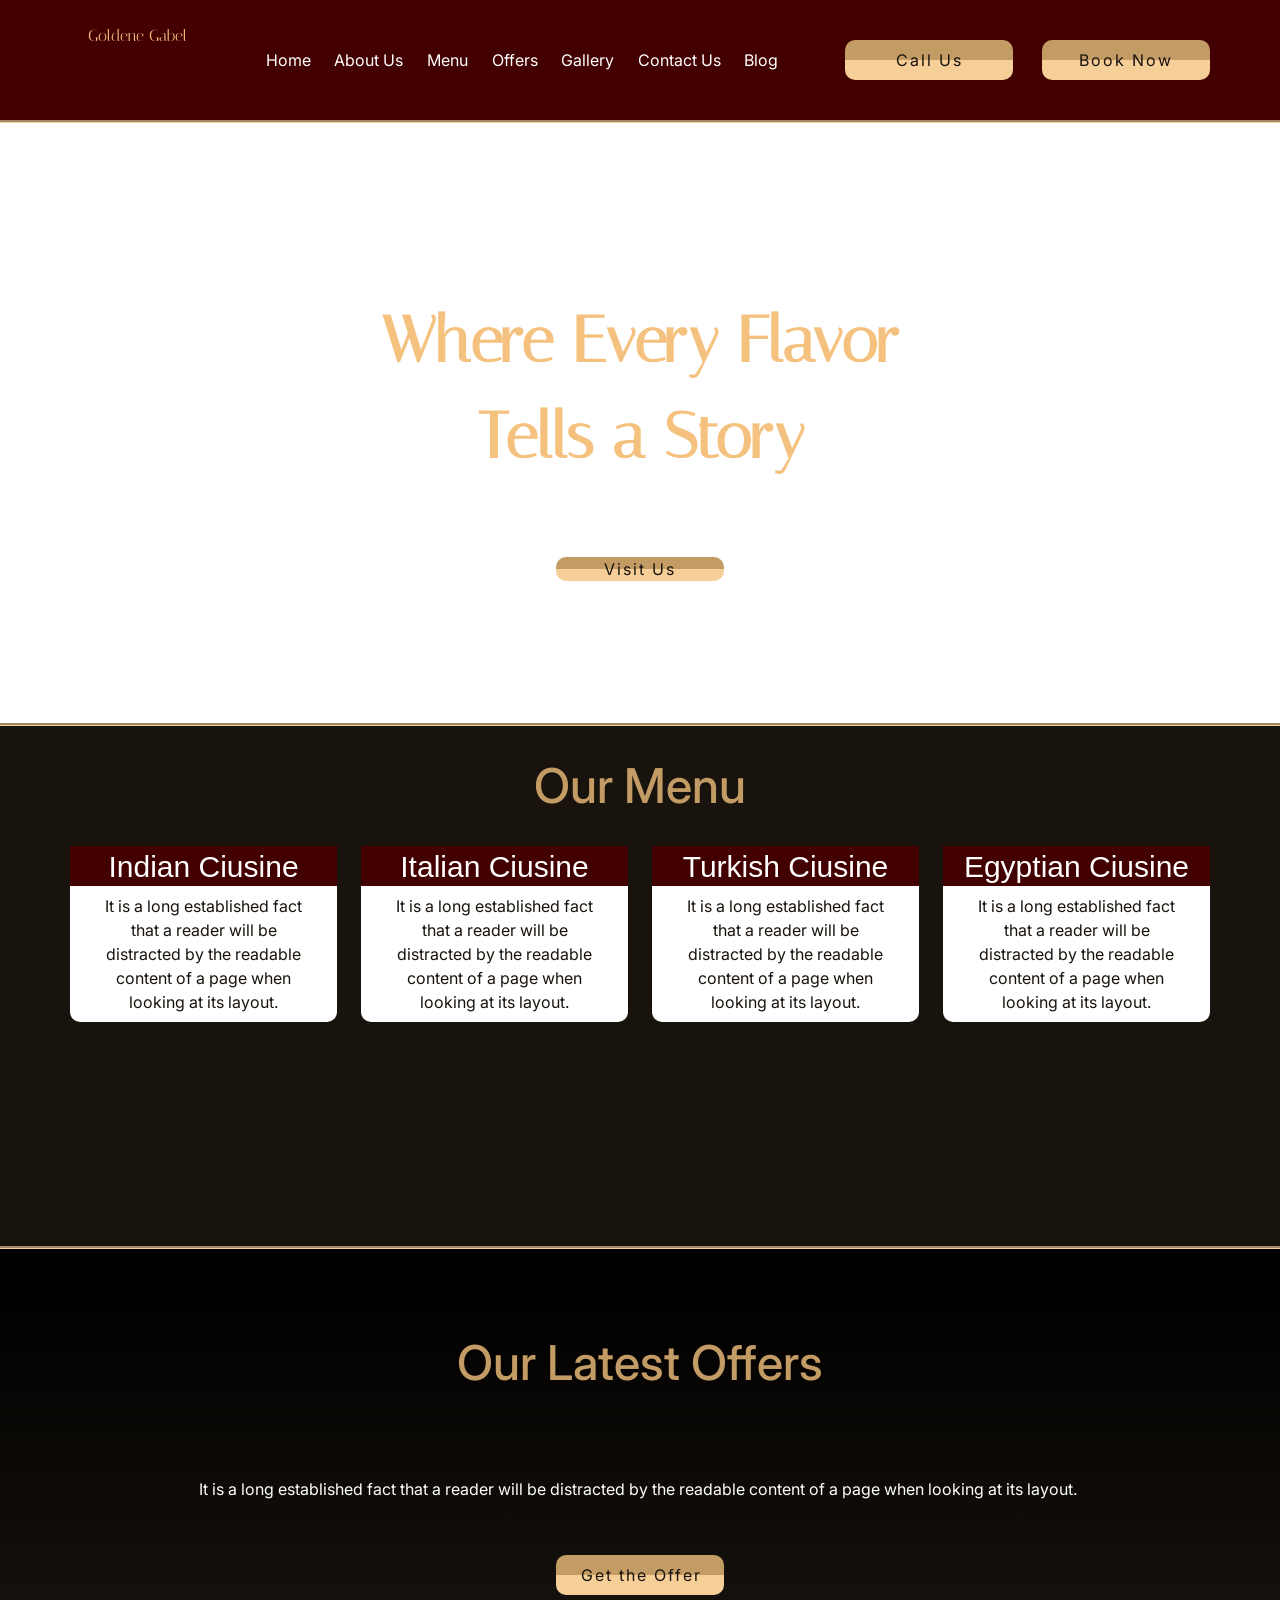
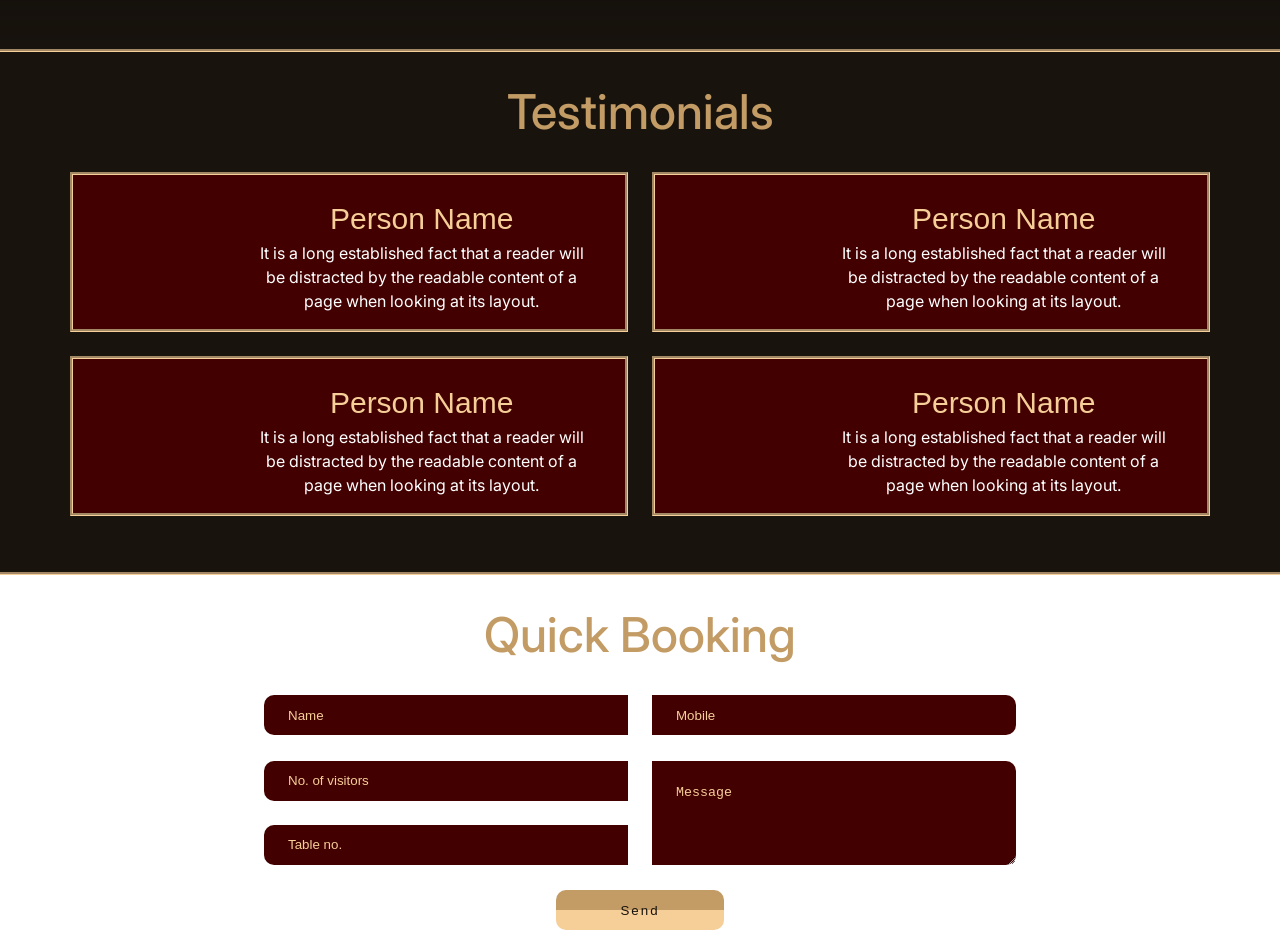
==== index.html @ 1643406a "Add files via upload" ====
<!DOCTYPE html>
<html lang="en">
<head>
    <meta charset="UTF-8">
    <meta name="viewport" content="width=device-width, initial-scale=1.0">
    <title>Goldene Gabel</title>
    <link href="style.css" rel="stylesheet">
    <link rel="preconnect" href="https://fonts.googleapis.com">
<link rel="preconnect" href="https://fonts.gstatic.com" crossorigin>
<link href="https://fonts.googleapis.com/css2?family=Inter:ital,opsz,wght@0,14..32,100..900;1,14..32,100..900&family=Italiana&display=swap" rel="stylesheet">

</head>
<body>
   <div id="header_bg">
    <header>
        <a href="index.html" class="logo">
            <img src="images/logo.svg" alt="">
            Goldene Gabel
        </a>
        <nav>
            <ul>
                <li><a href="index.html">Home</a></li>
                <li><a href="about.html">About Us</a></li>
                <li><a href="menu.html">Menu</a></li>
                <li><a href="offers.html">Offers</a></li>
                <li><a href="Gallery.html">Gallery</a></li>
                <li><a href="contact.html">Contact Us</a></li>
                <li><a href="blog.html">Blog</a></li>
            </ul>
        </nav>
        <div id="btngroup">
            <a href="#" class="btn">Call Us</a>
            <a href="#" class="btn">Book Now</a>
        </div>

    </header>
   </div>

   <section id="hero">
    <div id="slogan">
        <h1>Where Every Flavor Tells a Story</h1>
        <p>Powerful, extensible, and feature-packed frontend toolkit. Build and customize with Sass, utilize prebuilt grid system and components, and bring projects to life with powerful JavaScript plugins.</p>
        <a href="#" class="btn">Visit Us</a>
    </div>
   </section>

   <section id="menu">
    <h2>Our Menu</h2>
    <div id="menu_content">
        <figure>
            <img src="images/indian.jpg" alt="">
            <figcaption>
                <h3>Indian Ciusine</h3>
                <p>It is a long established fact that a reader will be distracted by the readable content of a page when looking at its layout.</p>
            </figcaption>
        </figure>
        <figure>
            <img src="images/italian.jpg" alt="">
            <figcaption>
                <h3>Italian Ciusine</h3>
                <p>It is a long established fact that a reader will be distracted by the readable content of a page when looking at its layout.</p>
            </figcaption>
        </figure>
        <figure>
            <img src="images/turkish.jpg" alt="">
            <figcaption>
                <h3>Turkish Ciusine</h3>
                <p>It is a long established fact that a reader will be distracted by the readable content of a page when looking at its layout.</p>
            </figcaption>
        </figure>
        <figure>
            <img src="images/egyptian.jpg" alt="">
            <figcaption>
                <h3>Egyptian Ciusine</h3>
                <p>It is a long established fact that a reader will be distracted by the readable content of a page when looking at its layout.</p>
            </figcaption>
        </figure>

    </div>

   </section>

<section id="offers">
    <h2>Our Latest Offers</h2>
    <p>It is a long established fact that a reader will be distracted by the readable content of a page when looking at its layout. </p>
    <a href="#" class="btn" id="offer_btn">Get the Offer</a>
</section>

<section id="testimonials">
    <h2>Testimonials</h2>
    <div id="test_content">
    <figure>
        <img src="images/test1.jpg" alt="">
        <figcaption>
            <h3>Person Name</h3>
            <p>It is a long established fact that a reader will be distracted by the readable content of a page when looking at its layout.</p>
        </figcaption>

    </figure>
    <figure>
        <img src="images/test2.jpg" alt="">
        <figcaption>
            <h3>Person Name</h3>
            <p>It is a long established fact that a reader will be distracted by the readable content of a page when looking at its layout.</p>
        </figcaption>

    </figure>
    <figure>
        <img src="images/test3.jpg" alt="">
        <figcaption>
            <h3>Person Name</h3>
            <p>It is a long established fact that a reader will be distracted by the readable content of a page when looking at its layout.</p>
        </figcaption>

    </figure>
    <figure>
        <img src="images/test4.jpg" alt="">
        <figcaption>
            <h3>Person Name</h3>
            <p>It is a long established fact that a reader will be distracted by the readable content of a page when looking at its layout.</p>
        </figcaption>

    </figure>
</div>
</section>
<section id="booking">
    <h2>Quick Booking</h2>
    <form id="book" name="book">
        <input type="text" name="name" id="name" class="field" placeholder="Name" required="required">
        <input type="tel" name="mobile" id="mobile" class="field" placeholder="Mobile" required="required">
        <div>
        <input type="number" name="visitors" id="visitors" class="field" placeholder="No. of visitors" required="required" min="1" max="500">
        <input type="number" name="table" id="table" class="field" placeholder="Table no." required="required" min="1" max="20">
        </div>
        <textarea name="msg" id="msg" class="field" placeholder="Message"></textarea>
        <input type="submit" class="btn" id="submit" name="submit" value="Send">
    </form>

</section>
</body>
</html>
---- style.css ----
*{
    margin: 0px;
    padding: 0px;
    
}
body{
    font-size: 16px;
    font-family: inter;
    line-height: 1.5;
}
h1{
    font-size: 64px;
    color: #F4C27E;
    font-family: italiana;
    
}
h2{
    color: #C39B65;
    font-size: 48px;
    font-weight: 500;
    text-align: center;
    margin: 24px auto;
}
#header_bg{
    background-color: #430000;
    height: 120px;
    border-bottom: #F6CE98 3px groove;
}
header{
    width: 1140px;
    margin: 0px auto;
    display: flex;
    justify-content: space-between;
    align-items: center;
    height: 120px;
   
}
nav ul{
    list-style-type: none;
    width: 560px;
    display: flex;
    justify-content: space-evenly;
}
nav a{
    text-decoration: none;
    color: white;
}
nav a:hover{
    text-decoration: underline;
}

#btngroup{
    width: 365px;
    display: flex;
    justify-content: space-between;
}
.btn{
    background-color: #F6CE98;
    width: 168px;
    background-image: linear-gradient(180deg,#c39b65 50%, #F6CE98 50%);
    height: 40px;
    display: flex;
    align-items: center;
    justify-content: center;
    border-radius: 10px;
    text-decoration: none;
    color: #18130D;
    letter-spacing: 2px;
    transition-property: all;
    transition-duration: 0.5s;
   
}
.btn:hover{
    color: #430000;
    font-weight: 600;
    letter-spacing: 0px;
}

.logo{
    height: 72px;
    width: 129px;
    font-family: italiana;
    color: #F4C27E;
    text-align: center;
    display: block;
    text-decoration: none;
    
}

.logo img{
    width: 129px;
    height: auto;
}

#hero{
    height: 600px;
    background-image: url("images/herobg.jpg");
    background-size: cover;
    background-position: center 60%;
    background-repeat: no-repeat;
    display: flex;
    align-items: center;
    justify-content: center;
    
    
}
#slogan{
    width: 50%;
    height: 260px;
    color: white;
    display: flex;
    flex-direction: column;
    justify-content:space-evenly;
    align-items: center;
    text-align: center;
}
#menu{
    height: 520px;
    background-color: #18130D;
    border-top:3px #F6CE98 groove;
    border-bottom:3px #F6CE98 groove;
}
#menu_content{
    width: 1140px;
    margin: 0px auto;
    display: flex;
    justify-content: space-between;
}
#menu figure{
    width: 267px;
}
#menu img{
    width: 267px;
    border-top-left-radius: 10px;
    border-top-right-radius: 10px;
    display: block;
}
#menu h3{
    color:white;
    
    background-color: #430000;
    height: 40px;
    display: flex;
    justify-content: center;
    align-items: center;
    font-weight: 200;
    font-size: 30px;
    font-family:'Gill Sans', 'Gill Sans MT', Calibri, 'Trebuchet MS', sans-serif;
}
#menu p{
    background-color: rgb(255, 255, 255);
    border-bottom-left-radius: 10px;
    border-bottom-right-radius: 10px;
    text-align: center;
    color:#18130D;
    padding: 8px 24px;
    
}
#offers{
    height: 400px;
    background-color: #18130D;
    background-image: linear-gradient(180deg,black 10%,rgba(0,0,0,0) 100%),url("images/offer\ bg.jpg");
    background-size: cover;
    background-repeat: no-repeat;
    background-attachment:scroll, fixed;
    display: flex;
    flex-direction: column;
    justify-content: space-evenly;
    align-items: center;
    color: white;
}
#offer_btn{
background-image: url(images/shopping-cart-icon-29083.png),linear-gradient(180deg,#c39b65 50%, #F6CE98 50%);
background-size: auto 75%,100%;
background-repeat: no-repeat,repeat;
background-position: -35% center,left top;
justify-content: flex-start;
padding-left: 25px;
box-sizing: border-box;
transition-timing-function: cubic-bezier(0.06, 2.09, 1, 1);

}
#offer_btn:hover{
    width: 190px;
    padding-left: 15px;
    background-position: 85% center;
   
}
#testimonials{
    height: 520px;
    background-color: #18130D;
    border-top:3px #F6CE98 groove;
    border-bottom:3px #F6CE98 groove;
}
#test_content{
    width: 1140px;
    height: 344px;
    margin: 0px auto;
    display: flex;
    flex-wrap: wrap;
    justify-content: space-between;
    align-content: space-between;

}

#testimonials img{
    width: 112px;
    height: auto;
    border-radius: 50%;

}
#testimonials figure{
    width: 558px;
    height: 160px;
    background-color: #430000;
    border: 3px groove #F6CE98;
    display: flex;
    justify-content: space-evenly;
    align-items: center;
    box-sizing: border-box;
}
#testimonials figcaption{
    width: 340px;
    height: 112px;
    text-align: center;
    color: white;
}

#testimonials h3{
    color:#F6CE98;
    font-weight: 200;
    font-size: 30px;
    font-family:'Gill Sans', 'Gill Sans MT', Calibri, 'Trebuchet MS', sans-serif;
}
#book{
width: 752px;
height: 235px;
margin: 0px auto;
display: flex;
justify-content: space-between;
align-content: space-between;
flex-wrap: wrap;
}
.field{
    height: 40px;
    width: 364px;
    background-color: #430000;
    border: 0px;
    border-top-left-radius: 10px;
    border-bottom-left-radius: 10px;
    padding-left: 24px;
    box-sizing: border-box;
    color: white;
    
}
::placeholder{
    color:#F6CE98;
}
#book div{
    width: 364px;
    height: 104px;
    display: flex;
    flex-wrap: wrap;
    align-content: space-between;
}
#msg{
    height: 104px;
    border-top-left-radius: 0px;
    border-bottom-left-radius: 0px;
    border-top-right-radius: 10px;
    border-bottom-right-radius: 10px;
    padding-top: 24px;
}
#mobile{
   
    border-top-left-radius: 0px;
    border-bottom-left-radius: 0px;
    border-top-right-radius: 10px;
    border-bottom-right-radius: 10px;
    
}
#submit{
    border: 0px;
    margin: 0px auto;
}
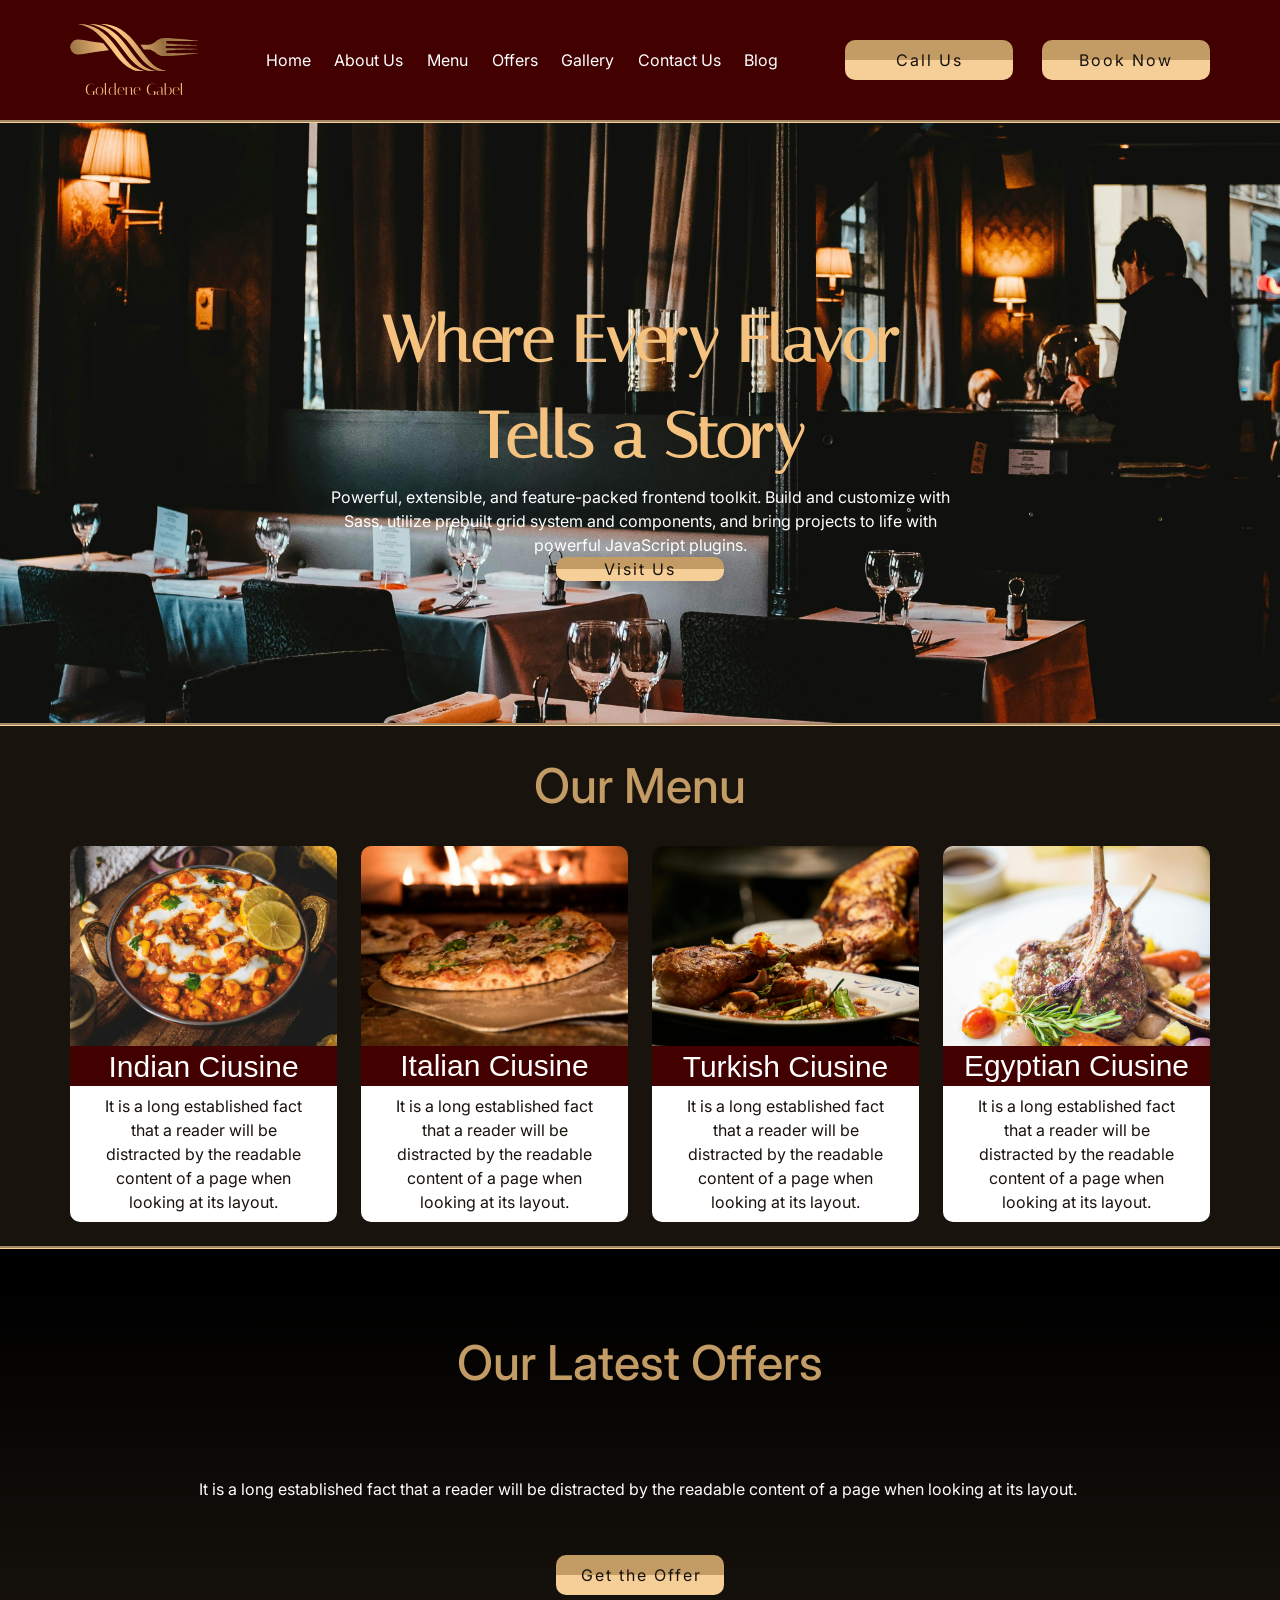
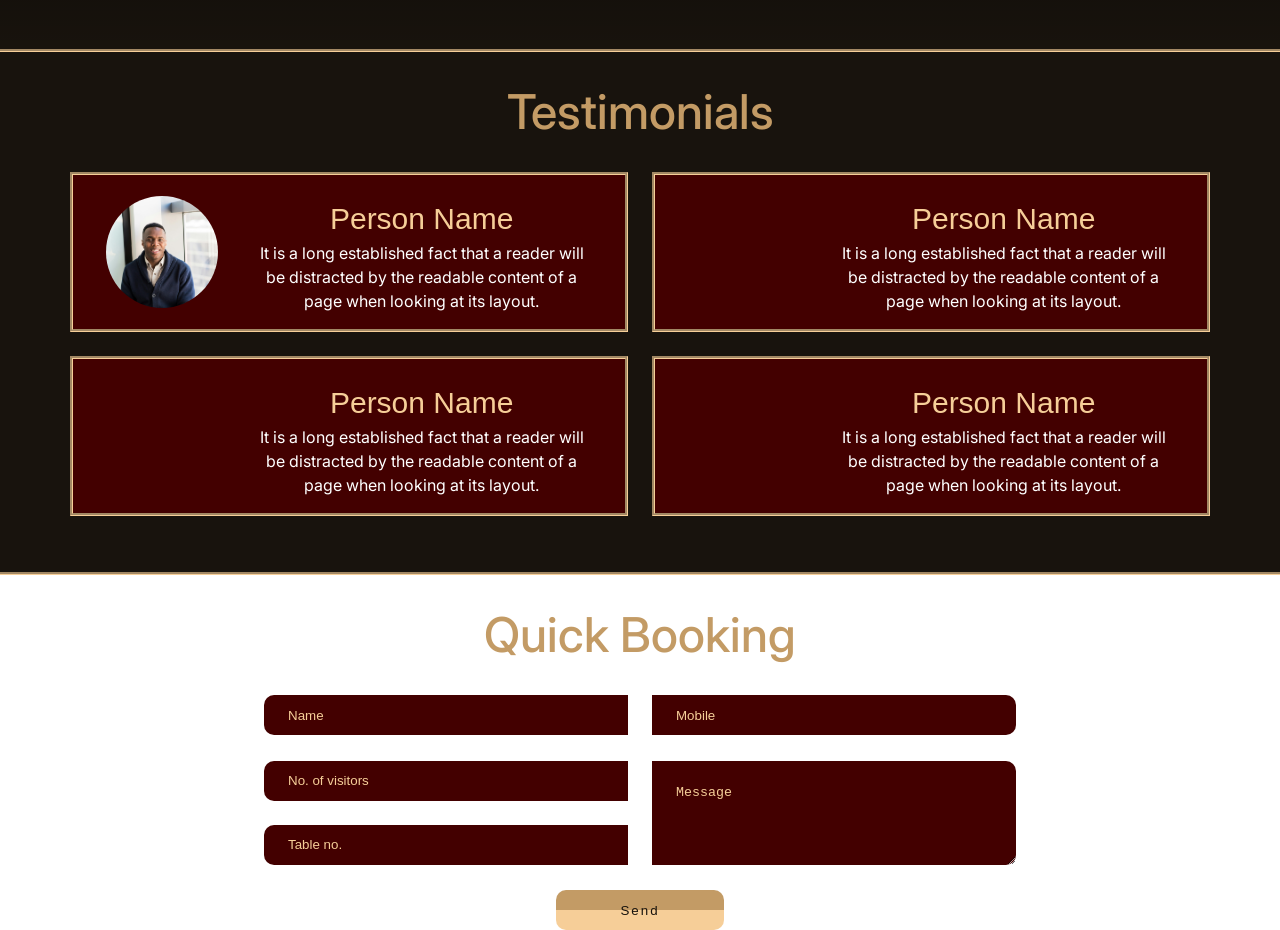
==== commit 6758ba6e: "Update index.html" ====
--- a/index.html
+++ b/index.html
@@ -2,6 +2,7 @@
 <html lang="en">
 <head>
     <meta charset="UTF-8">
+    <meta name="viewport" content="width=device-width, initial-scale=1.0">
     <meta name="viewport" content="width=device-width, initial-scale=1.0">
     <title>Goldene Gabel</title>
     <link href="style.css" rel="stylesheet">
@@ -138,4 +139,4 @@
 
 </section>
 </body>
-</html>+</html>
--- a/style.css
+++ b/style.css
@@ -283,4 +283,28 @@
     border: 0px;
     margin: 0px auto;
 }
-
+/* للموبايل */
+/* للموبايل */
+@media (max-width: 768px) {
+  .hero, header {
+    height: auto !important;
+    min-height: 450px;
+    padding: 20px;
+    text-align: center;
+  }
+  .hero h1, header h1 {
+    font-size: 28px !important;
+    line-height: 1.3;
+  }
+  .hero p, header p {
+    font-size: 15px !important;
+  }
+  .hero img, header img, .about img {
+    width: 100% !important;
+    height: auto !important;
+  }
+  .container, .about, .menu {
+    flex-direction: column !important;
+    padding: 15px !important;
+  }
+}
